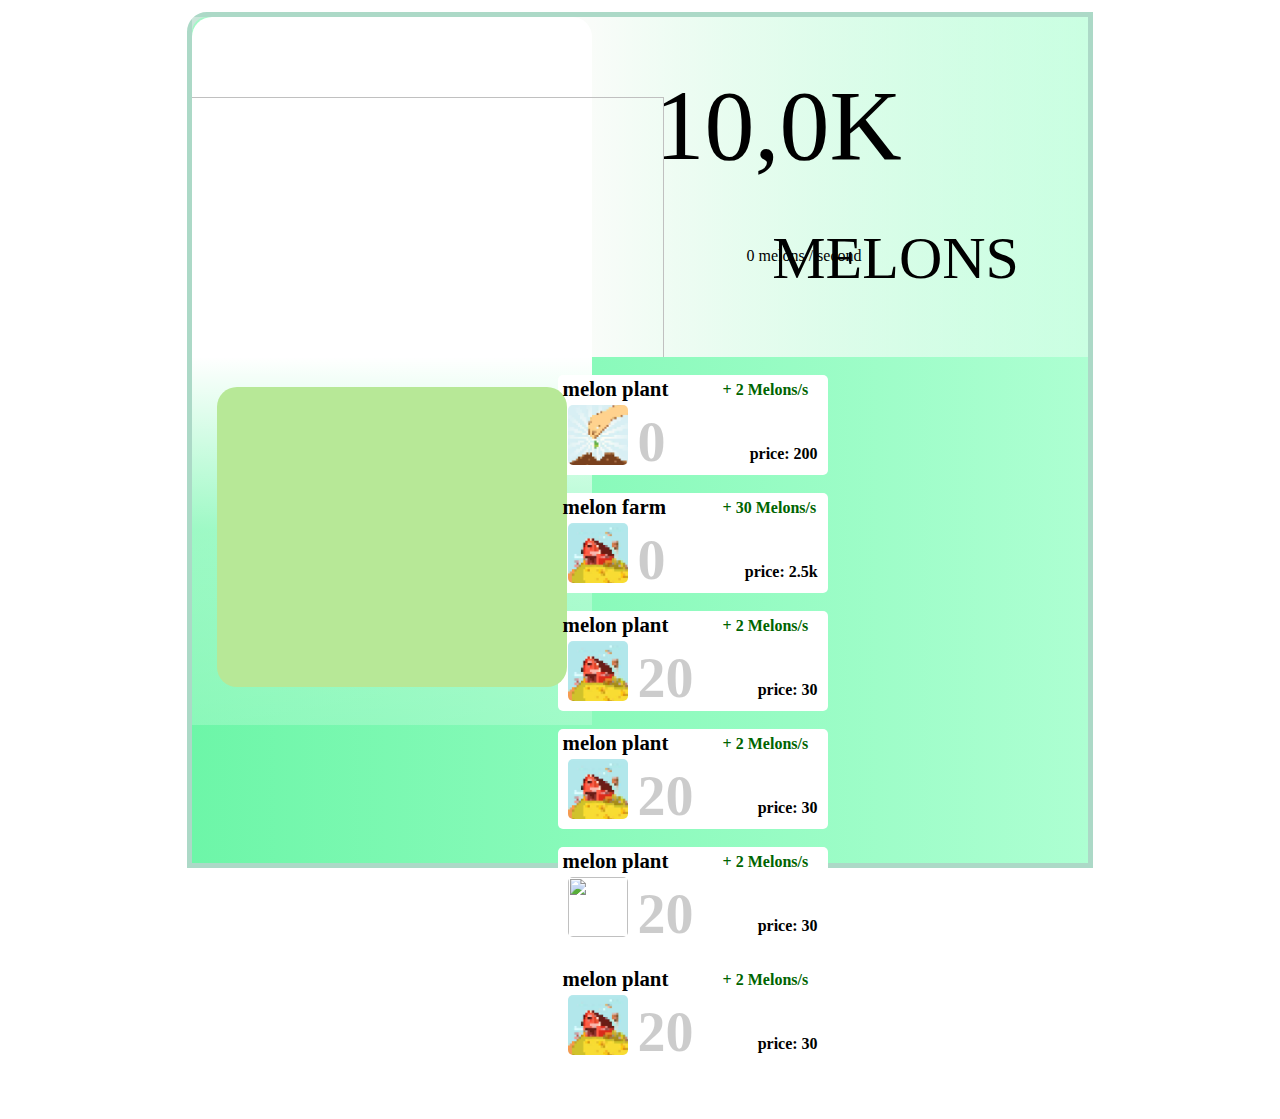
==== melonClicker/melonCode/index.html @ 62de2849 "fixed maps and working on price to displayPrice" ====
<!DOCTYPE html>
<html lang="en">

<head>
    <meta charset="UTF-8">
    <meta http-equiv="X-UA-Compatible" content="IE=edge">
    <meta name="viewport" content="width=device-width, initial-scale=1.0">
    <link rel="stylesheet" href="clickerStyle.css">
    <title>Clicker</title>
</head>

<body>
    <div class="container">
        <div class="topMenu">
            <div class="melonCounter" id="melonCounter">MELONS</div>
            <div class="melonAmount" id="melonAmount"></div>
            <div class="melonPerSec" id="melonPerSec"></div>
            <div class="melonSquare">
                <img src="Images/waterMelon.png" id="watermelonClick"></img>
                <img src="Images/melonContainer.png" class="melonContainer">
                <div class="melonHitbox" id="melonHitbox" onmousedown="mouseDown()" onmouseup="mouseUp()"></div>
            </div>
        </div>
        <div class="upgradeList">
            <div class="upgradeContainer" id="upgradeCounter">
                <span class="upgrades"></span>
            </div>
        </div>
        <div class="buildingContainer" id="buildingContainer">
            <div class="building" id="building1">
                <div id="buildingName">melon plant</div>
                <div id="addedMelonsPerSec">+ 2 Melons/s</div>
                <div id="plantPrice" class="price">price: 200</div>
                <div id="plantCount" class="count">0</div>
                <img src="Images/plant.png" id="picture">
            </div>
            <div class="building" id="building2">
                <div id="buildingName">melon farm</div>
                <div id="addedMelonsPerSec">+ 30 Melons/s</div>
                <div id="farmPrice" class="price">price: 2.5k</div>
                <div id="farmCount" class="count">0</div>
                <img src="Images/farm.png" id="picture">
            </div>
            <div class="building" id="building3">
                <div id="buildingName">melon plant</div>
                <div id="addedMelonsPerSec">+ 2 Melons/s</div>
                <div id="plantPrice" class="price">price: 30</div>
                <div id="plantCount" class="count">20</div>
                <img src="Images/farm.png" id="picture">
            </div>
            <div class="building" id="building4">
                <div id="buildingName">melon plant</div>
                <div id="addedMelonsPerSec">+ 2 Melons/s</div>
                <div id="plantPrice" class="price">price: 30</div>
                <div id="plantCount" class="count">20</div>
                <img src="Images/farm.png" id="picture">
            </div>
            <div class="building" id="building5">
                <div id="buildingName">melon plant</div>
                <div id="addedMelonsPerSec">+ 2 Melons/s</div>
                <div id="plantPrice" class="price">price: 30</div>
                <div id="plantCount" class="count">20</div>
                <img src="Images/" id="picture">
            </div>
            <div class="building" id="building6">
                <div id="buildingName">melon plant</div>
                <div id="addedMelonsPerSec">+ 2 Melons/s</div>
                <div id="plantPrice" class="price">price: 30</div>
                <div id="plantCount" class="count">20</div>
                <img src="Images/farm.png" id="picture">
            </div>
        </div>
    </div>
    <script type="text/javascript" src="clickerScript.js"></script>
</body>

</html>
---- melonClicker/melonCode/clickerStyle.css ----
.container {
    position: relative;
    bottom: 8px;
    width: 70vw;
    height: 94vh;
    margin: auto;
    margin-top: 20px;
    margin-bottom: 0px;
    background: rgb(109,246,168);
    background: linear-gradient(90deg, rgba(109,246,168,1) 0%, rgba(173,255,210,1) 100%);
    border: 5px solid rgb(172, 217, 199);
    border-radius: 20px 0px 0px 0px;
}

.topMenu{
    background: rgb(255,251,251);
    background: linear-gradient(90deg, rgba(255,251,251,0.35591736694677867) 0%, rgba(255,252,252,1) 40%, rgba(255,255,255,0.3531162464985994) 100%);
    overflow: hidden;
    position: relative;
    top: 0px;
    width: 100%;
    height: 340px;
}

#watermelonClick {
    position: relative;
    left: 39px;
    bottom: 40px;
    width: 300px;
    height: auto;
    transition: bottom 0.3s;
    transition-timing-function: cubic-bezier(0.1, 1);
}

.melonHitbox {
    width: 240px;
    height: 240px;
    position: absolute;
    left: 75px;
    bottom: 130px;
    border-radius: 50%;
    z-index: 11;
}

.melonContainer {
    width: 540px;
    height: 340px;
    z-index: 10;
    position: absolute;
    left: -68px;
    top: 80px;
}

.melonButton {
    position: relative;
    left: 39px;
    bottom: 10px;
    width: 180px;
    height: auto;
}

.melonSquare {
    width: 400px;
    height: 400px;
    background: white;
    border-radius: 20px;
    position: relative;
    float: left;
    display: block;
}

.upgradeList {
    position: absolute;
    top: 340px;
    width: 400px;
    height: 368px;
    background: rgb(255,255,255);
    background: linear-gradient(180deg, rgba(255,255,255,1) 0%, rgba(255,255,255,0.3335084033613446) 47%, rgba(255,255,255,0.2046568627450981) 100%);
    bottom: 30px;
    display: block;
}

.upgradeContainer {
    width: 370px;
    height: 300px;;
    margin-left: 15px;
    margin-top: 30px;
}

.upgrades {
    display: block;
    width: 350px;
    height: 300px;
    position: relative;
    margin-left: 10px;
    margin-top: 20px;
    border-radius: 20px;
    background: rgb(183, 232, 151);
    z-index: 10;
}

.melonCounter {
    position: relative;
    display: inline-block;
    width: 300px;
    height: 150px;
    top: 23vh;
    left: 12vw;
    text-align: center;
    font-size: 60px;
    font-family: "Century Gothic";
}

.melonAmount {
    position: absolute;
    text-align: center;
    font-size: 100px;
    width: 600px;
    height: 120px;
    right: 10px;
    top: 4vw;
    display: inline-block;
    font-family: "Century Gothic";
}

.melonPerSec {
    text-align: center;
    width: 120px;
    height: 20px;
    position: absolute;
    right: 17.5vw;
    bottom: 10vh;
    font-family: "Century Gothic";
}

.buildingContainer{
    position: relative;
    display: block;
    float: right;
    top: 2vh;
    width: 43vw;
    height: 48vh;
}

.building {
    background: white;
    margin-left: 20px;
    margin-bottom: 2vh;
    width: 270px;
    height: 100px;
    display: inline-block;
    vertical-align: top;
    border-radius: 5px;
}

#buildingName{
    width: 130px;
    height: 30px;   
    font-family: "Century Gothic";
    font-weight: bold;
    position: relative;
    font-size: 130%;
    top: 2px;
    left: 5px;
    z-index: 10;
}

#addedMelonsPerSec{
    width: 100px;
    height: 30px;
    font-family: "Century Gothic";
    font-weight: bold;
    position: relative;
    top: -24px;
    float: right;
    right: 5px;
    color: darkgreen;
}

.price{
    width: 140px;
    height: 30px;
    font-family: "Century Gothic";
    font-weight: bold;
    position: relative;
    text-align: right;
    left: 120px;
    top: 40px;
}

.count{
    width: 100px;
    height: 30px;
    font-family: "Century Gothic";
    font-weight: bold;
    position: relative;
    font-size: 350%;
    color: rgba(0, 0, 0, 0.2);
    left: 80px;
    top: -25px;
}

#picture {
    width: 60px;
    height: 60px;
    position: relative;
    left: 10px;
    top: -60px;
    border-radius: 5px;
}
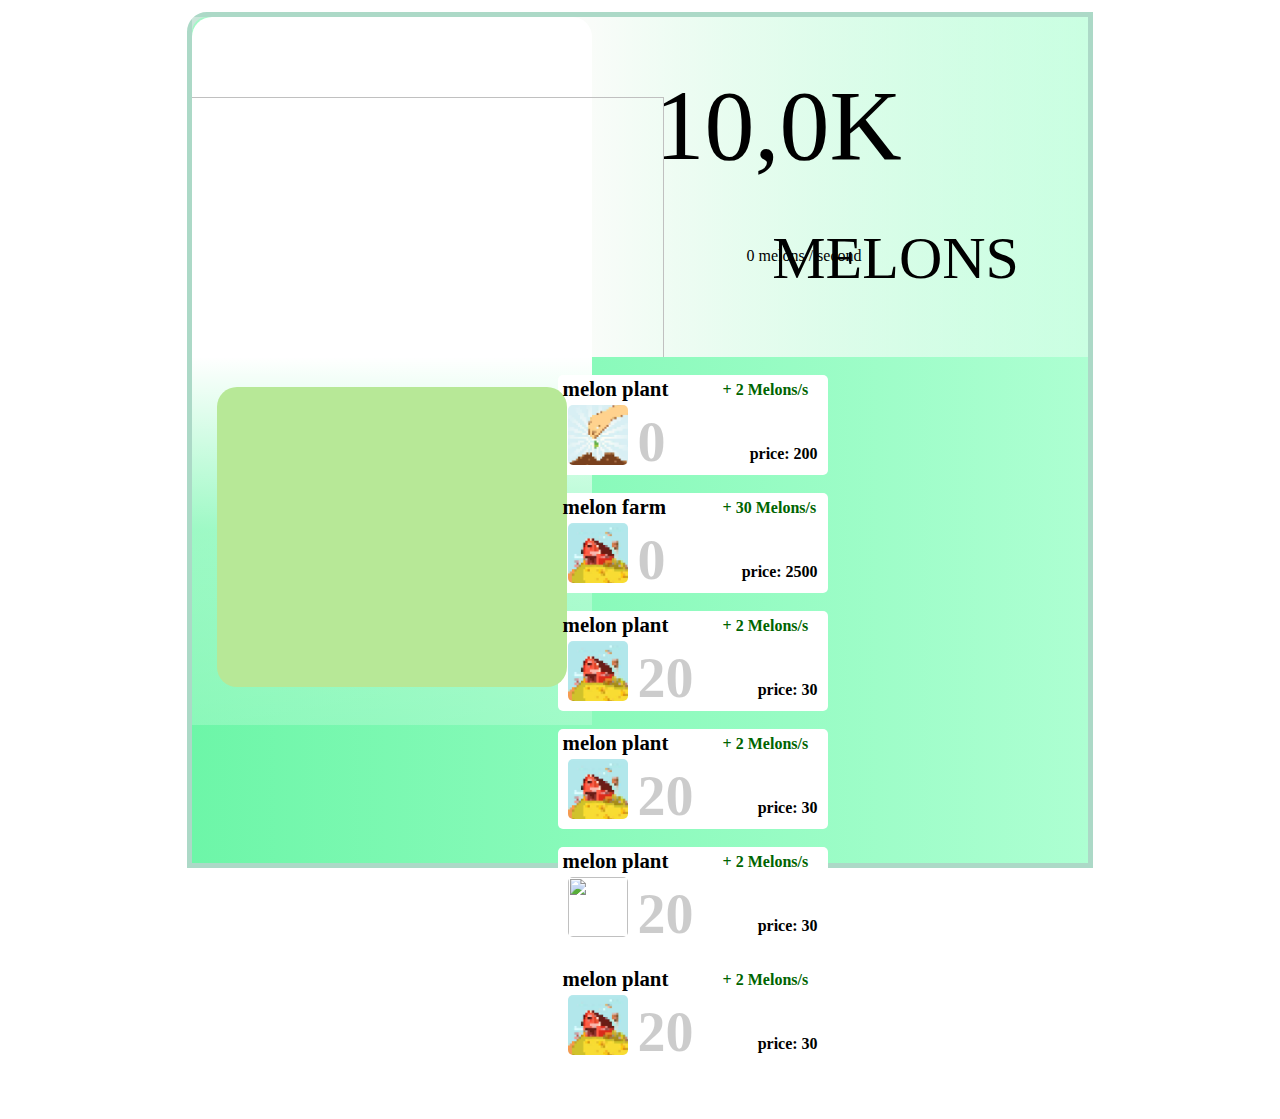
==== commit 8dd56a51: "made it easier to add buildings" ====
--- a/melonClicker/melonCode/index.html
+++ b/melonClicker/melonCode/index.html
@@ -37,7 +37,7 @@
             <div class="building" id="building2">
                 <div id="buildingName">melon farm</div>
                 <div id="addedMelonsPerSec">+ 30 Melons/s</div>
-                <div id="farmPrice" class="price">price: 2.5k</div>
+                <div id="farmPrice" class="price">price: 2500</div>
                 <div id="farmCount" class="count">0</div>
                 <img src="Images/farm.png" id="picture">
             </div>
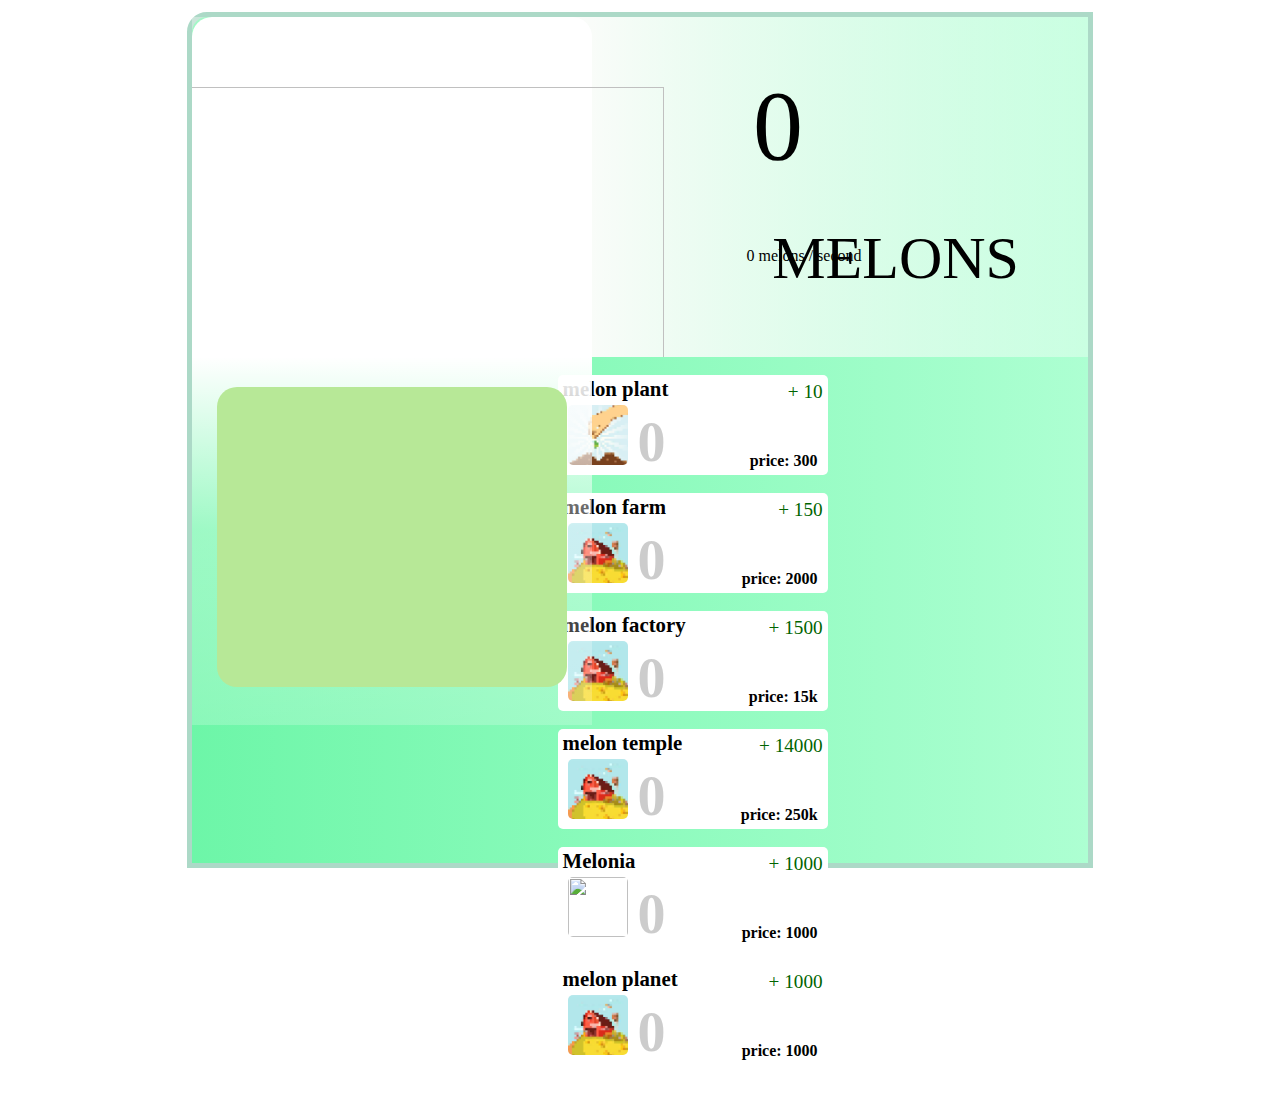
==== commit 15a2ee66: "started balancing and added melons/click increaser" ====
--- a/melonClicker/melonCode/index.html
+++ b/melonClicker/melonCode/index.html
@@ -16,9 +16,16 @@
             <div class="melonAmount" id="melonAmount"></div>
             <div class="melonPerSec" id="melonPerSec"></div>
             <div class="melonSquare">
+                <div class="melonClickUpgrade" id="clickUpgrade">
+                    <div class="clickPrice" id="clickPrice">Increases melons/click</div>
+                    <div class="clickAmount" id="clickAmount">40</div>
+                    <div class="amountOfUpgrades" id="amountOfUpgrades">1 Melon / click</div>
+                </div>
+                <div class="buttonHolder">
                 <img src="Images/waterMelon.png" id="watermelonClick"></img>
                 <img src="Images/melonContainer.png" class="melonContainer">
                 <div class="melonHitbox" id="melonHitbox" onmousedown="mouseDown()" onmouseup="mouseUp()"></div>
+                </div>
             </div>
         </div>
         <div class="upgradeList">
@@ -29,44 +36,44 @@
         <div class="buildingContainer" id="buildingContainer">
             <div class="building" id="building1">
                 <div id="buildingName">melon plant</div>
-                <div id="addedMelonsPerSec">+ 2 Melons/s</div>
-                <div id="plantPrice" class="price">price: 200</div>
+                <div id="addedMelonsPerSec">+ 10</div>
+                <div id="plantPrice" class="price">price: 300</div>
                 <div id="plantCount" class="count">0</div>
                 <img src="Images/plant.png" id="picture">
             </div>
             <div class="building" id="building2">
                 <div id="buildingName">melon farm</div>
-                <div id="addedMelonsPerSec">+ 30 Melons/s</div>
-                <div id="farmPrice" class="price">price: 2500</div>
+                <div id="addedMelonsPerSec">+ 150</div>
+                <div id="farmPrice" class="price">price: 2000</div>
                 <div id="farmCount" class="count">0</div>
                 <img src="Images/farm.png" id="picture">
             </div>
             <div class="building" id="building3">
-                <div id="buildingName">melon plant</div>
-                <div id="addedMelonsPerSec">+ 2 Melons/s</div>
-                <div id="plantPrice" class="price">price: 30</div>
-                <div id="plantCount" class="count">20</div>
+                <div id="buildingName">melon factory</div>
+                <div id="addedMelonsPerSec">+ 1500</div>
+                <div id="factoryPrice" class="price">price: 15k</div>
+                <div id="factoryCount" class="count">0</div>
                 <img src="Images/farm.png" id="picture">
             </div>
             <div class="building" id="building4">
-                <div id="buildingName">melon plant</div>
-                <div id="addedMelonsPerSec">+ 2 Melons/s</div>
-                <div id="plantPrice" class="price">price: 30</div>
-                <div id="plantCount" class="count">20</div>
+                <div id="buildingName">melon temple</div>
+                <div id="addedMelonsPerSec">+ 14000</div>
+                <div id="templePrice" class="price">price: 250k</div>
+                <div id="templeCount" class="count">0</div>
                 <img src="Images/farm.png" id="picture">
             </div>
             <div class="building" id="building5">
-                <div id="buildingName">melon plant</div>
-                <div id="addedMelonsPerSec">+ 2 Melons/s</div>
-                <div id="plantPrice" class="price">price: 30</div>
-                <div id="plantCount" class="count">20</div>
+                <div id="buildingName">Melonia</div>
+                <div id="addedMelonsPerSec">+ 1000</div>
+                <div id="countryPrice" class="price">price: 1000</div>
+                <div id="countryCount" class="count">0</div>
                 <img src="Images/" id="picture">
             </div>
             <div class="building" id="building6">
-                <div id="buildingName">melon plant</div>
-                <div id="addedMelonsPerSec">+ 2 Melons/s</div>
-                <div id="plantPrice" class="price">price: 30</div>
-                <div id="plantCount" class="count">20</div>
+                <div id="buildingName">melon planet</div>
+                <div id="addedMelonsPerSec">+ 1000</div>
+                <div id="planetPrice" class="price">price: 1000</div>
+                <div id="planetCount" class="count">0</div>
                 <img src="Images/farm.png" id="picture">
             </div>
         </div>
--- a/melonClicker/melonCode/clickerStyle.css
+++ b/melonClicker/melonCode/clickerStyle.css
@@ -69,6 +69,11 @@
     display: block;
 }
 
+.buttonHolder{
+    position: relative;
+    top: -10px;
+}
+
 .upgradeList {
     position: absolute;
     top: 340px;
@@ -78,6 +83,7 @@
     background: linear-gradient(180deg, rgba(255,255,255,1) 0%, rgba(255,255,255,0.3335084033613446) 47%, rgba(255,255,255,0.2046568627450981) 100%);
     bottom: 30px;
     display: block;
+    z-index: 100;
 }
 
 .upgradeContainer {
@@ -120,6 +126,51 @@
     right: 10px;
     top: 4vw;
     display: inline-block;
+    font-family: "Century Gothic";
+}
+
+.melonClickUpgrade{
+    width: 250px;
+    height: 30px;
+    background: #ff6666;
+    border-radius: 20px;
+    z-index: 100;
+    position: absolute;
+    top: 38vh;
+    left: 5vw;
+}
+
+.clickPrice{
+    color: black;
+    font-family: "Century Gothic";
+    float: left;
+    Font-weight: bold;
+    position: relative;
+    z-index: 1000;
+    top: 30px;
+    left: 2vw;
+    font-size: 110%;
+}
+
+.clickAmount{
+    position: relative;
+    left: 40px;
+    bottom: 18px;
+    width: 200px;
+    color: white;
+    font-weight: bold;
+    font-size: 120%;
+    text-align: right;
+    font-family: "Century Gothic";
+}
+
+.amountOfUpgrades {
+    color: white;
+    font-weight: bold;
+    position: relative;
+    bottom: 43px;
+    left: 5px;
+    font-size: 120%;
     font-family: "Century Gothic";
 }
 
@@ -154,7 +205,7 @@
 }
 
 #buildingName{
-    width: 130px;
+    width: 200px;
     height: 30px;   
     font-family: "Century Gothic";
     font-weight: bold;
@@ -169,12 +220,13 @@
     width: 100px;
     height: 30px;
     font-family: "Century Gothic";
-    font-weight: bold;
     position: relative;
     top: -24px;
     float: right;
     right: 5px;
+    font-size: 120%;
     color: darkgreen;
+    text-align: right;
 }
 
 .price{
@@ -185,7 +237,7 @@
     position: relative;
     text-align: right;
     left: 120px;
-    top: 40px;
+    top: 47px;
 }
 
 .count{
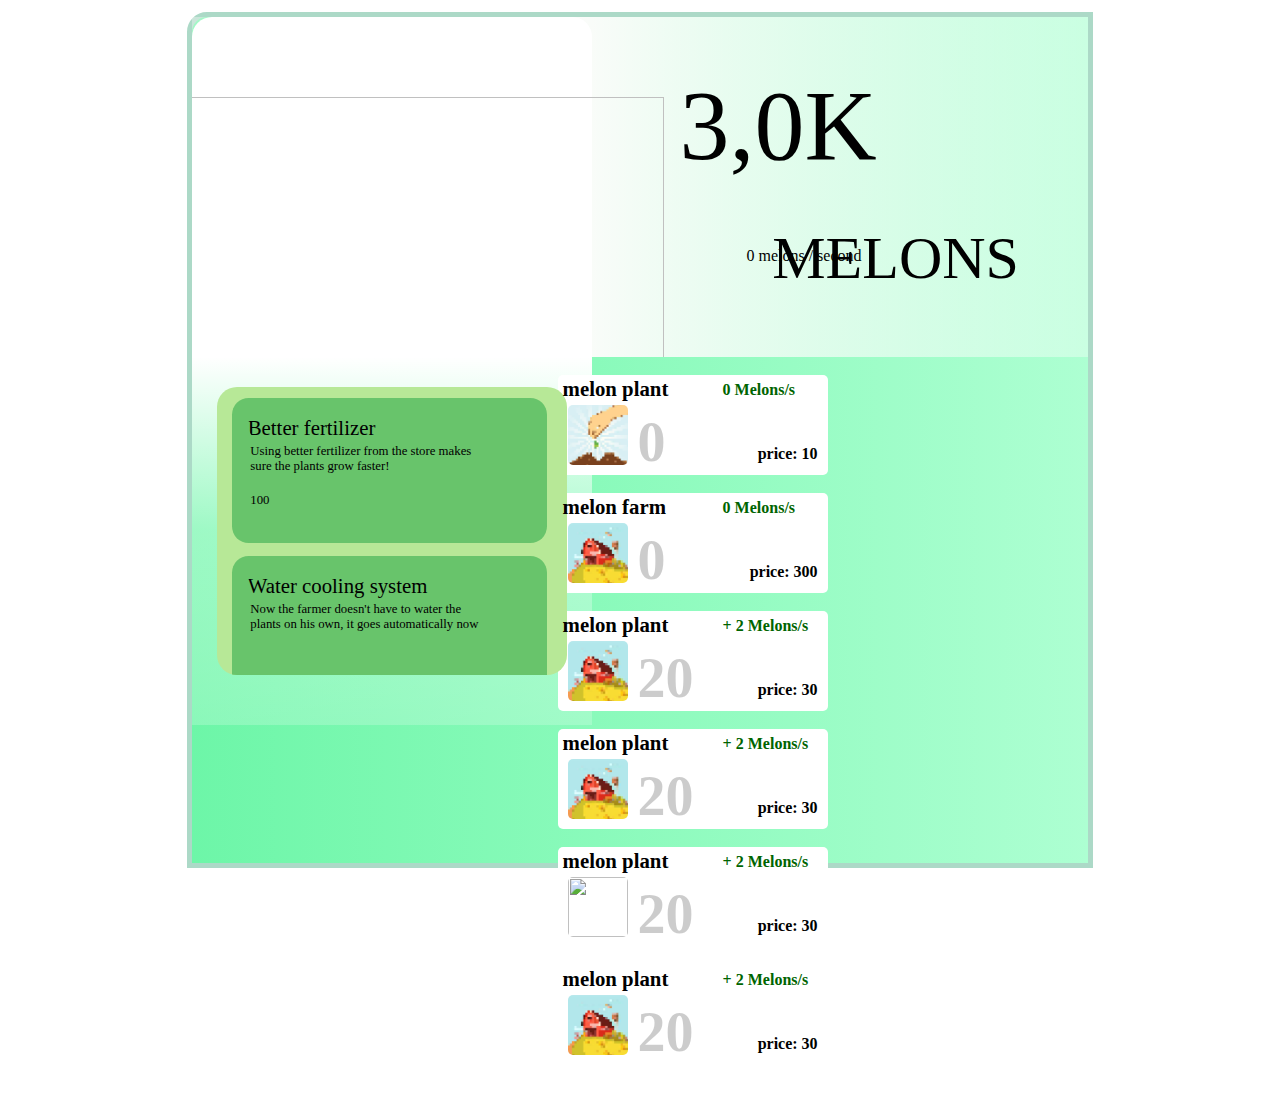
==== commit 1eb41694: "added api + upgrades" ====
--- a/melonClicker/melonCode/index.html
+++ b/melonClicker/melonCode/index.html
@@ -5,75 +5,123 @@
     <meta charset="UTF-8">
     <meta http-equiv="X-UA-Compatible" content="IE=edge">
     <meta name="viewport" content="width=device-width, initial-scale=1.0">
+    <link rel="icon" type="image/x-icon" href="/Images/favicon.ico">
     <link rel="stylesheet" href="clickerStyle.css">
     <title>Clicker</title>
 </head>
 
 <body>
+
     <div class="container">
         <div class="topMenu">
             <div class="melonCounter" id="melonCounter">MELONS</div>
             <div class="melonAmount" id="melonAmount"></div>
             <div class="melonPerSec" id="melonPerSec"></div>
             <div class="melonSquare">
-                <div class="melonClickUpgrade" id="clickUpgrade">
-                    <div class="clickPrice" id="clickPrice">Increases melons/click</div>
-                    <div class="clickAmount" id="clickAmount">40</div>
-                    <div class="amountOfUpgrades" id="amountOfUpgrades">1 Melon / click</div>
-                </div>
-                <div class="buttonHolder">
                 <img src="Images/waterMelon.png" id="watermelonClick"></img>
                 <img src="Images/melonContainer.png" class="melonContainer">
+                <audio id="clickSound" src="Images/click-menu-app-147357.mp3" preload="auto"></audio>
                 <div class="melonHitbox" id="melonHitbox" onmousedown="mouseDown()" onmouseup="mouseUp()"></div>
-                </div>
             </div>
         </div>
         <div class="upgradeList">
+
             <div class="upgradeContainer" id="upgradeCounter">
-                <span class="upgrades"></span>
+                <div class="upgrades" id="upgrades">
+                    <div class="upgrade" id="upgrade1">
+                        <h1 class="upgradeTitle">Better fertilizer</h1>
+                        <p class="upgradeDescription">Using better fertilizer from the store makes sure the plants grow
+                            faster!</p>
+                        <p class="upgradePrice">100</p>
+                    </div>
+                    <div class="upgrade" id="upgrade2">
+                        <h1 class="upgradeTitle">Water cooling system</h1>
+                        <p class="upgradeDescription">Now the farmer doesn't have to water the plants on his own, it
+                            goes automatically now</p>
+                    </div>
+                    <div class="upgrade" id="upgrade3">
+
+                    </div>
+                </div>
             </div>
+            <div id="melonData"></div>
+            <div id="melonInfo"></div>
+
+            <script>
+                fetch("https://cors-anywhere.herokuapp.com/https://www.fruityvice.com/api/fruit/strawberry", {
+                    headers: {
+                        "Content-Type": "application/json",
+                        "User-Agent": "Kippensoep",
+                        "Accept": "*/*",
+                    },
+                    mode: "cors",
+                })
+                    .then((response) => response.json())
+                    .then((data) => {
+                        fetchedData = data; // Store the fetched data in a global variable
+                        melon(); // Call the melon() function after the data is fetched
+                    })
+                    .catch((e) => console.log(e));
+
+                function melon() {
+                    const melonData = document.getElementById('melonData');
+                    melonData.innerHTML = `
+                    <h2>${fetchedData.name}</h2>
+                    <p>Family: ${fetchedData.family}</p>
+                    <p>Order: ${fetchedData.order}</p>
+                    <p>Genus: ${fetchedData.genus}</p>
+                    <h3>Nutritional Information</h3>
+                    <p>Calories: ${fetchedData.nutritions.calories}kcal</p>
+                    <p>Fat: ${fetchedData.nutritions.fat}g</p>
+                    <p>Sugar: ${fetchedData.nutritions.sugar}g</p>
+                    <p>Carbohydrates: ${fetchedData.nutritions.carbohydrates}g</p>
+                    <p>Protein: ${fetchedData.nutritions.protein}g</p>
+                    `;
+                }
+            </script>
+
         </div>
         <div class="buildingContainer" id="buildingContainer">
             <div class="building" id="building1">
                 <div id="buildingName">melon plant</div>
-                <div id="addedMelonsPerSec">+ 10</div>
-                <div id="plantPrice" class="price">price: 300</div>
+                <div id="addedPlant" class="addedMelonsPerSec"> 0 Melons/s</div>
+                <div id="plantPrice" class="price">price: 10</div>
                 <div id="plantCount" class="count">0</div>
                 <img src="Images/plant.png" id="picture">
             </div>
             <div class="building" id="building2">
                 <div id="buildingName">melon farm</div>
-                <div id="addedMelonsPerSec">+ 150</div>
-                <div id="farmPrice" class="price">price: 2000</div>
+                <div id="addedFarm" class="addedMelonsPerSec"> 0 Melons/s</div>
+                <div id="farmPrice" class="price">price: 300</div>
                 <div id="farmCount" class="count">0</div>
                 <img src="Images/farm.png" id="picture">
             </div>
             <div class="building" id="building3">
-                <div id="buildingName">melon factory</div>
-                <div id="addedMelonsPerSec">+ 1500</div>
-                <div id="factoryPrice" class="price">price: 15k</div>
-                <div id="factoryCount" class="count">0</div>
+                <div id="buildingName">melon plant</div>
+                <div id="addedMelonsPerSec" class="addedMelonsPerSec">+ 2 Melons/s</div>
+                <div id="plantPrice" class="price">price: 30</div>
+                <div id="plantCount" class="count">20</div>
                 <img src="Images/farm.png" id="picture">
             </div>
             <div class="building" id="building4">
-                <div id="buildingName">melon temple</div>
-                <div id="addedMelonsPerSec">+ 14000</div>
-                <div id="templePrice" class="price">price: 250k</div>
-                <div id="templeCount" class="count">0</div>
+                <div id="buildingName">melon plant</div>
+                <div id="addedMelonsPerSec" class="addedMelonsPerSec">+ 2 Melons/s</div>
+                <div id="plantPrice" class="price">price: 30</div>
+                <div id="plantCount" class="count">20</div>
                 <img src="Images/farm.png" id="picture">
             </div>
             <div class="building" id="building5">
-                <div id="buildingName">Melonia</div>
-                <div id="addedMelonsPerSec">+ 1000</div>
-                <div id="countryPrice" class="price">price: 1000</div>
-                <div id="countryCount" class="count">0</div>
+                <div id="buildingName">melon plant</div>
+                <div id="addedMelonsPerSec" class="addedMelonsPerSec">+ 2 Melons/s</div>
+                <div id="plantPrice" class="price">price: 30</div>
+                <div id="plantCount" class="count">20</div>
                 <img src="Images/" id="picture">
             </div>
             <div class="building" id="building6">
-                <div id="buildingName">melon planet</div>
-                <div id="addedMelonsPerSec">+ 1000</div>
-                <div id="planetPrice" class="price">price: 1000</div>
-                <div id="planetCount" class="count">0</div>
+                <div id="buildingName">melon plant</div>
+                <div id="addedMelonsPerSec" class="addedMelonsPerSec">+ 2 Melons/s</div>
+                <div id="plantPrice" class="price">price: 30</div>
+                <div id="plantCount" class="count">20</div>
                 <img src="Images/farm.png" id="picture">
             </div>
         </div>
--- a/melonClicker/melonCode/clickerStyle.css
+++ b/melonClicker/melonCode/clickerStyle.css
@@ -69,11 +69,6 @@
     display: block;
 }
 
-.buttonHolder{
-    position: relative;
-    top: -10px;
-}
-
 .upgradeList {
     position: absolute;
     top: 340px;
@@ -83,27 +78,85 @@
     background: linear-gradient(180deg, rgba(255,255,255,1) 0%, rgba(255,255,255,0.3335084033613446) 47%, rgba(255,255,255,0.2046568627450981) 100%);
     bottom: 30px;
     display: block;
-    z-index: 100;
 }
 
 .upgradeContainer {
     width: 370px;
-    height: 300px;;
+    height: 320px;;
     margin-left: 15px;
     margin-top: 30px;
 }
 
 .upgrades {
-    display: block;
+    display: grid;
     width: 350px;
-    height: 300px;
+    height: 275px;
     position: relative;
     margin-left: 10px;
     margin-top: 20px;
     border-radius: 20px;
     background: rgb(183, 232, 151);
     z-index: 10;
-}
+    overflow: hidden;
+    padding-top: 1vw;
+}
+
+.added {
+    font-family: "Century Gothic";
+    font-weight: bold;
+}
+
+.upgrade {
+    background-color: #68c46b;
+    width: 90%;
+    margin-top: 0.95vw;
+    height: 16.2vh;
+    top: -1.6vh;
+    left: 1.2vw;
+    border-radius: 1.3vw;
+    overflow: hidden;
+    position: relative;
+}
+
+.upgradeTitle {
+    padding-top: 5px;
+    color: black;
+    left: 1.2vw;
+    border-radius: 1.3vw;
+    overflow: hidden;
+    position: relative;
+    font-family: "Century Gothic";
+    font-size: 130%;
+    font-weight: 100;
+}
+
+.upgradeDescription {
+    color: black;
+    position: relative;
+    bottom: 0.8vw;
+    left: 1.4vw;
+    max-width: 18vw;
+    font-family: "Century Gothic";
+    font-size: 80%;
+}
+
+#melon-info {
+    margin-top: 20px;
+}
+
+.upgradePrice {
+    color: black;
+    position: relative;
+    bottom: 0.3vw;
+    left: 1.4vw;
+    max-width: 18vw;
+    font-family: "Century Gothic";
+    font-size: 80%;
+}
+
+/* .description {
+    
+} */
 
 .melonCounter {
     position: relative;
@@ -126,51 +179,6 @@
     right: 10px;
     top: 4vw;
     display: inline-block;
-    font-family: "Century Gothic";
-}
-
-.melonClickUpgrade{
-    width: 250px;
-    height: 30px;
-    background: #ff6666;
-    border-radius: 20px;
-    z-index: 100;
-    position: absolute;
-    top: 38vh;
-    left: 5vw;
-}
-
-.clickPrice{
-    color: black;
-    font-family: "Century Gothic";
-    float: left;
-    Font-weight: bold;
-    position: relative;
-    z-index: 1000;
-    top: 30px;
-    left: 2vw;
-    font-size: 110%;
-}
-
-.clickAmount{
-    position: relative;
-    left: 40px;
-    bottom: 18px;
-    width: 200px;
-    color: white;
-    font-weight: bold;
-    font-size: 120%;
-    text-align: right;
-    font-family: "Century Gothic";
-}
-
-.amountOfUpgrades {
-    color: white;
-    font-weight: bold;
-    position: relative;
-    bottom: 43px;
-    left: 5px;
-    font-size: 120%;
     font-family: "Century Gothic";
 }
 
@@ -205,7 +213,7 @@
 }
 
 #buildingName{
-    width: 200px;
+    width: 130px;
     height: 30px;   
     font-family: "Century Gothic";
     font-weight: bold;
@@ -216,17 +224,16 @@
     z-index: 10;
 }
 
-#addedMelonsPerSec{
+.addedMelonsPerSec{
     width: 100px;
     height: 30px;
     font-family: "Century Gothic";
+    font-weight: bold;
     position: relative;
     top: -24px;
     float: right;
     right: 5px;
-    font-size: 120%;
     color: darkgreen;
-    text-align: right;
 }
 
 .price{
@@ -237,7 +244,7 @@
     position: relative;
     text-align: right;
     left: 120px;
-    top: 47px;
+    top: 40px;
 }
 
 .count{
